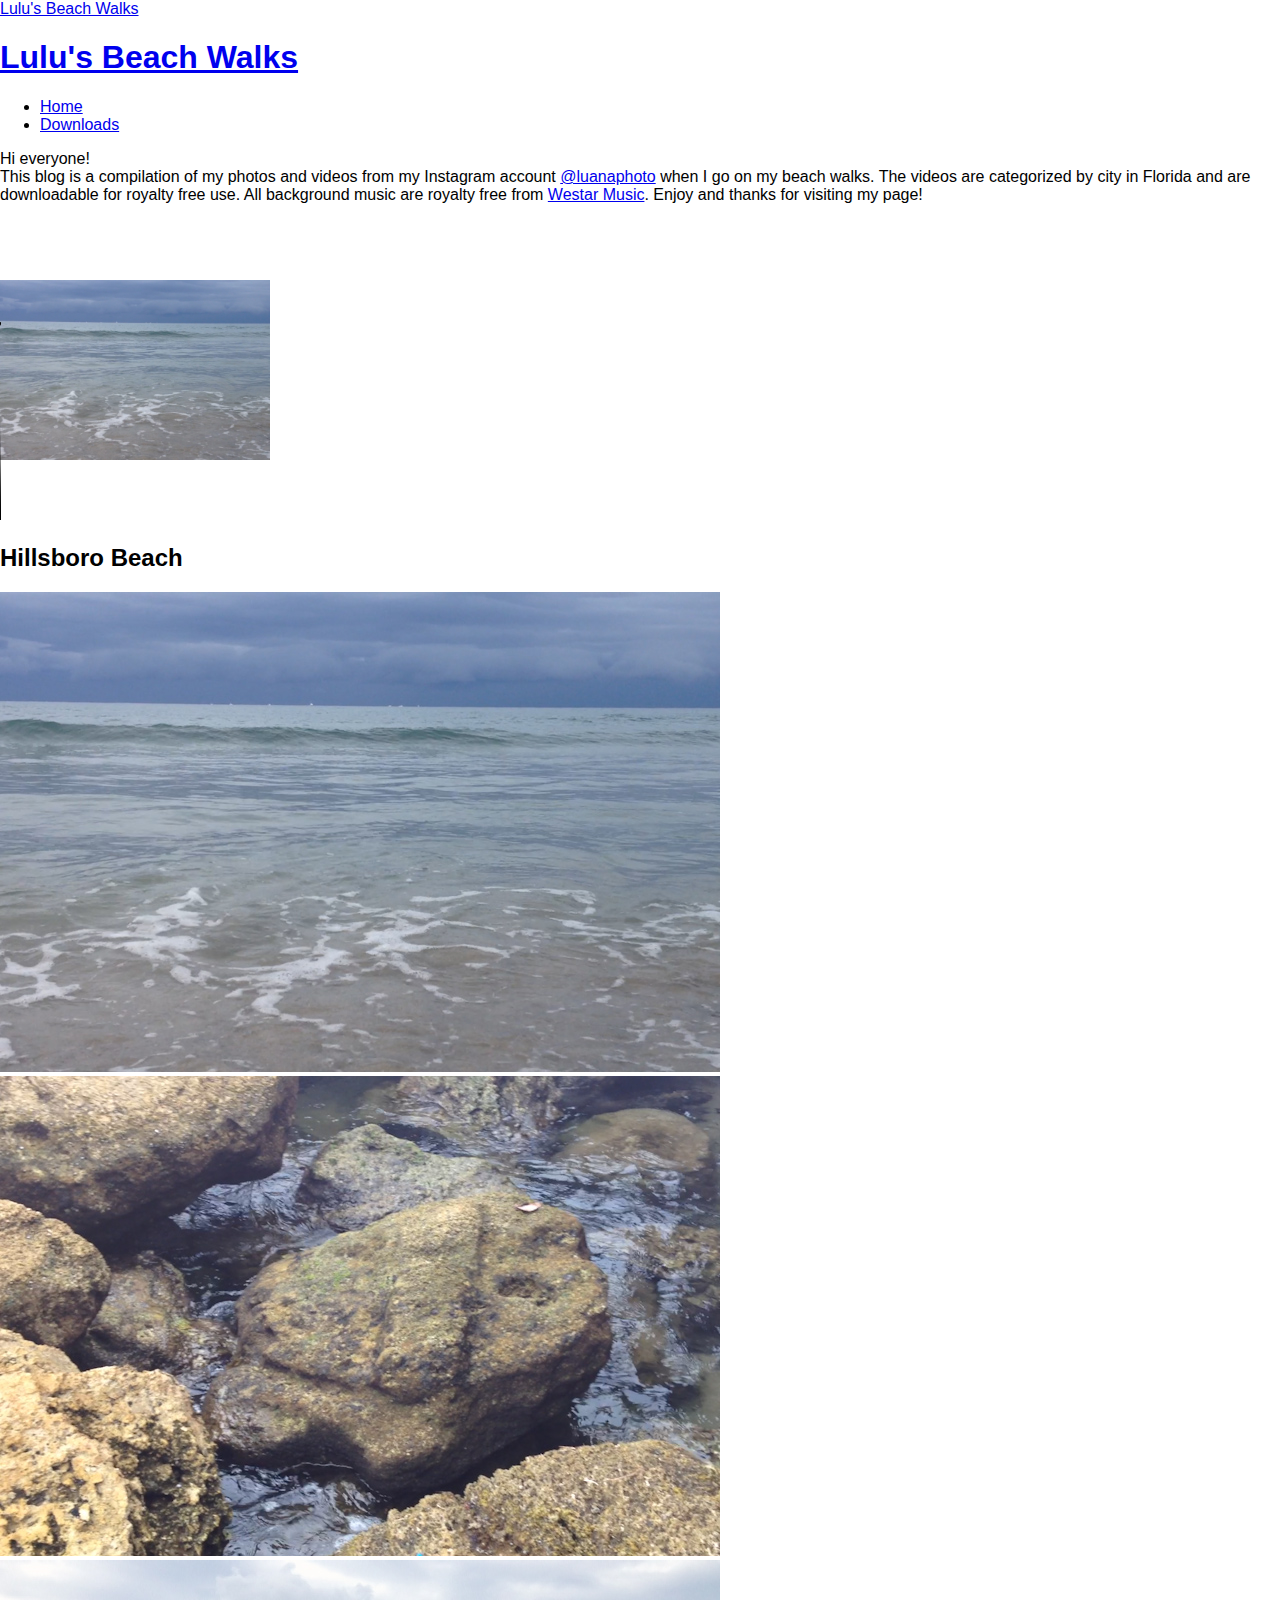
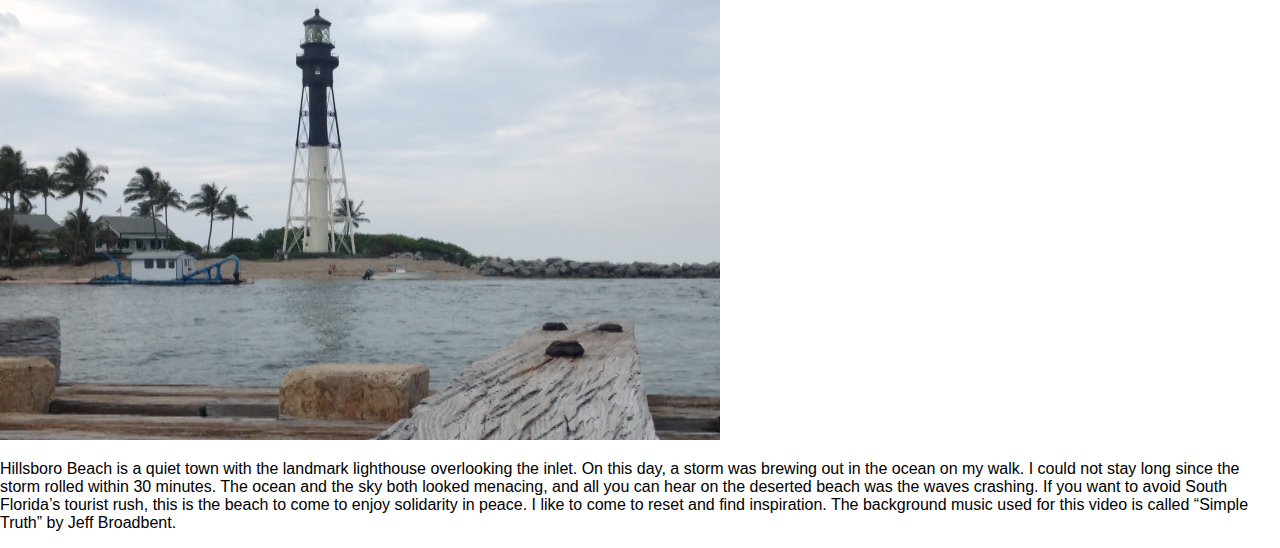
==== FinalProject/index.html @ 29805c0a "website" ====
<!doctype html>
<html>
    <head>
        <meta charset="utf-8">
        <title></title>
        <meta name="description" content="">
        <meta name="viewport" content="width=device-width, initial-scale=1">

        <link rel="stylesheet" href="css/normalize.css">
        <script src="js/vendor/modernizr-2.8.3.min.js"></script>
    </head>
    <body>
        <!--[if lt IE 8]>
            <p class="browserupgrade">You are using an <strong>outdated</strong> browser. Please <a href="http://browsehappy.com/">upgrade your browser</a> to improve your experience.</p>
        <![endif]-->

        <!-- Add your site or application content here -->
        <div id="container">
            <header>
                <a class="logo" title="National Alliance for Latino Students" href="index.html"><span>Lulu's Beach Walks</span></a>
                <div class="hero">
                    <h1><a class="logo" title="Lulu's Beach Walks" href="index.html"><span>Lulu's Beach Walks</span></a></h1>
                </div>
            </header>
        </div>
        <nav class="menu">
            <ul class="parent">
                <li>
                    <a title="Home" href="index.html">Home</a>
                </li>
                <li>
                    <a title="Downloads" href="downloads.html">Downloads</a>
                </li>
            </ul>
        </nav>
        <section class="intro">
            <article>
                <p>Hi everyone!<br>This blog is a compilation of my photos and videos from my Instagram account <a href="https://www.instagram.com/luanaphoto/">@luanaphoto</a> when I go on my beach walks. The videos are categorized by city in Florida and are downloadable for royalty free use. All background music are royalty free from <a href="http://westarmusic.sourceaudio.com/">Westar Music</a>. Enjoy and thanks for visiting my page!</p>
            </article>
        </section>
        <section class="video1">
            <div id="video1"><!-- wrapped in a div for the flash fallback -->
                <video height="300" width="270" poster="images/hillsboro1.jpg" preload controls loop>
                    <source src="videos/hillsboroBeach.webm" type="video/webm"> <!-- WebM for Chrome -->
                    <source src="videos/hillsborobeach.ogv" type="video/ogg" /> <!-- Ogg Theora for Firefox or Opera -->
                    <source src="videos/hillsboroBeach.mp4" type="video/mp4"> <!-- MPEG4 for Safari -->

                    <!-- this is the image fallback in case flash is not support either -->
                    <img src="images/hillsboro1.jpg" width="270" height="300"/>
                    <p>Your browser doesn't support any video format!<a href="downloads.html">Click here</a> to go to downloads and watch video</p>
                </video>
            </div>

            <article>
                <h2>Hillsboro Beach</h2>
                <img src="images/hillsboro1.jpg"/>
                <img src="images/hillsboro2.jpg"/>
                <img src="images/hillsboro3.jpg"/>
                <p>Hillsboro Beach is a quiet town with the landmark lighthouse overlooking the inlet. On this day, a storm was brewing out in the ocean on my walk.  I could not stay long since the storm rolled within 30 minutes. The ocean and the sky both looked menacing, and all you can hear on the deserted beach was the waves crashing. If you want to avoid South Florida’s tourist rush, this is the beach to come to enjoy solidarity in peace. I like to come to reset and find inspiration. The background music used for this video is called “Simple Truth” by Jeff Broadbent. </p>
            </article>

        </section>



        <script src="https://code.jquery.com/jquery-1.12.0.min.js"></script>
        <script>window.jQuery || document.write('<script src="js/vendor/jquery-1.12.0.min.js"><\/script>')</script>
        <script src="js/plugins.js"></script>
        <script src="js/main.js"></script>
        <script src="videos/swfobject-master/swfobject/swfobject.js"></script>

        <script>
            jQuery(document).ready(function() {
                var v = document.createElement("video"); // Check if the browser supports the video tag
                if ( !v.play ) { // If no, use Flash.
                    var params = {
                        allowfullscreen: "false",
                        allowscriptaccess: "always",
                        wmode: "transparent"
                    };

                    var flashvars = {
                        src: "videos/FlashComponents/hillsboroBeach.flv"
                    };

                    swfobject.embedSWF("videos/FlashComponents/FLVPlayer.swf", "video1", "270", "296", "9.0.0", "videos/swfobject-master/swfobject/expressInstall.swf", flashvars, params);
                }
                else {
                    // fix for firefox not looping
                    var myVideo = document.getElementById('hillsboro');

                    if (!(typeof myVideo.loop == 'boolean')) { // loop supported
                        myVideo.addEventListener('ended', function () {
                            this.currentTime = 0;
                            this.play();
                        }, false);
                    }
                }
            });
        </script>

    </body>
</html>
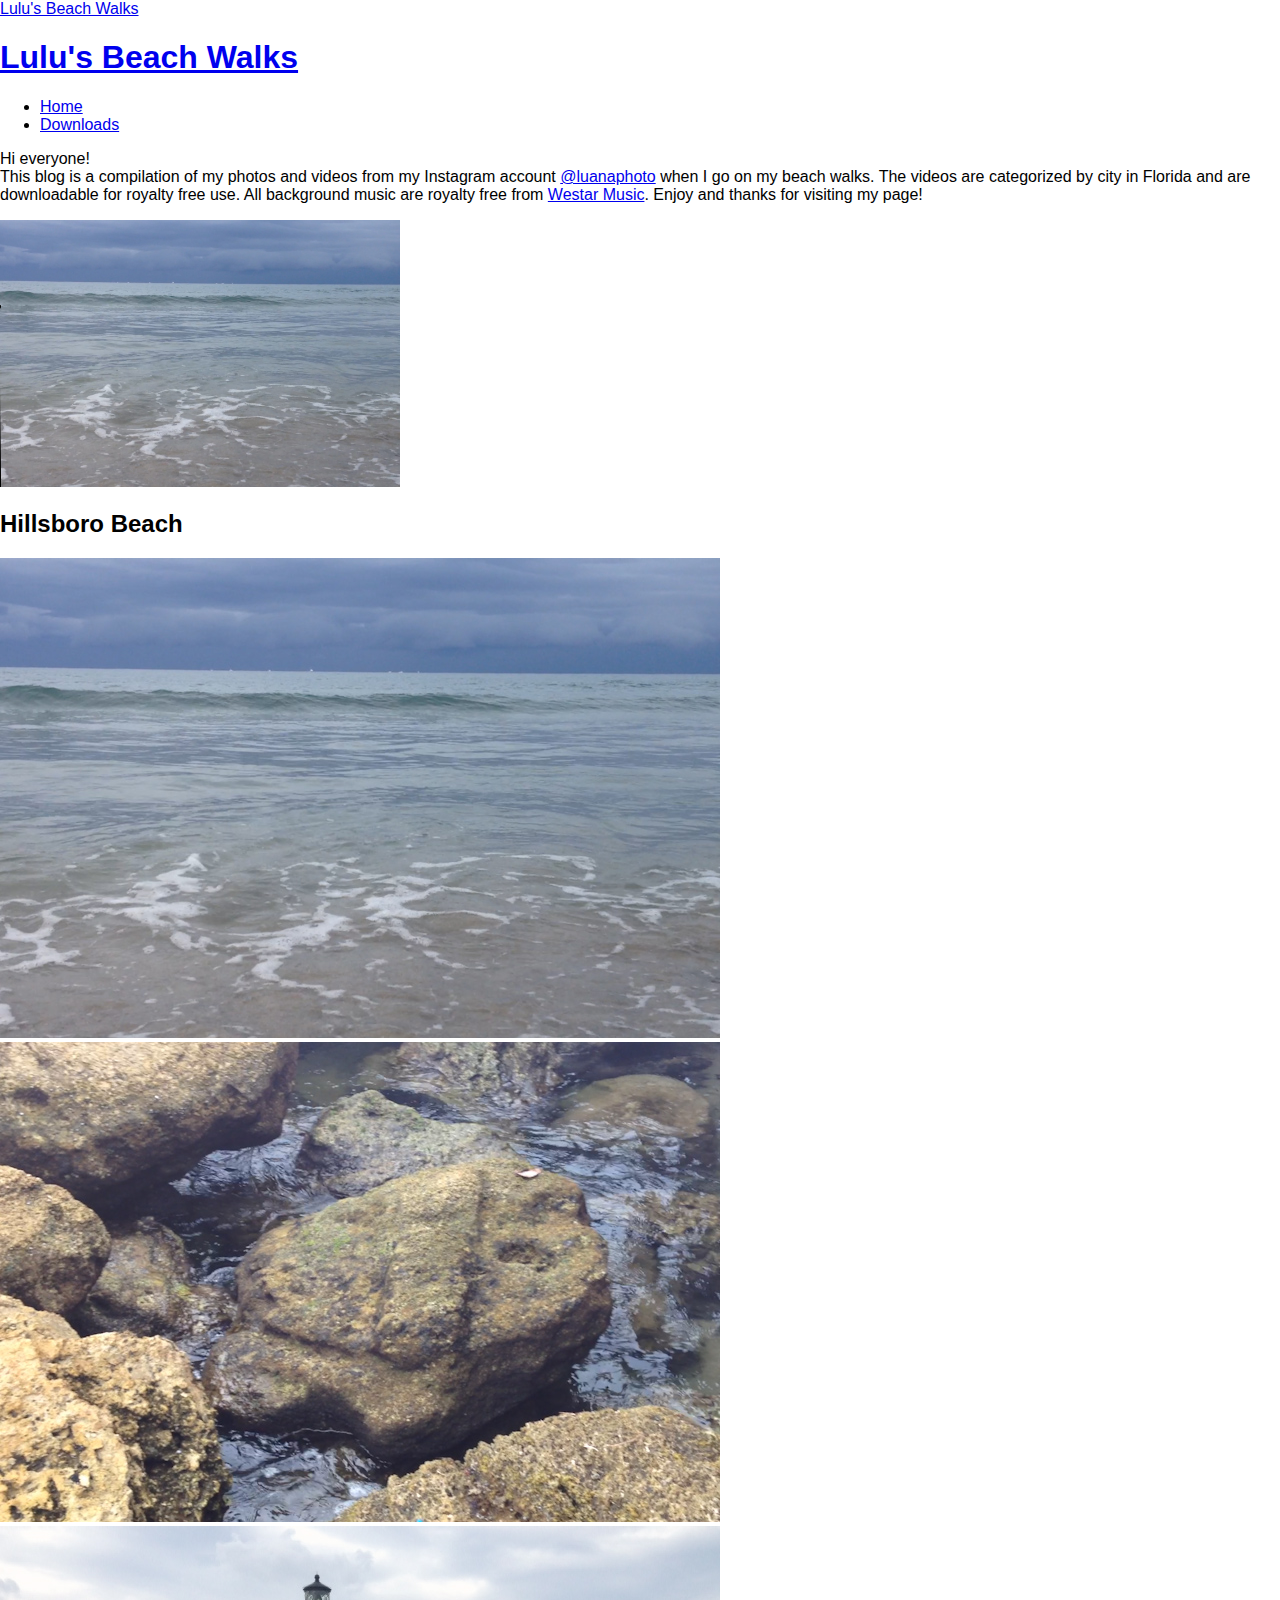
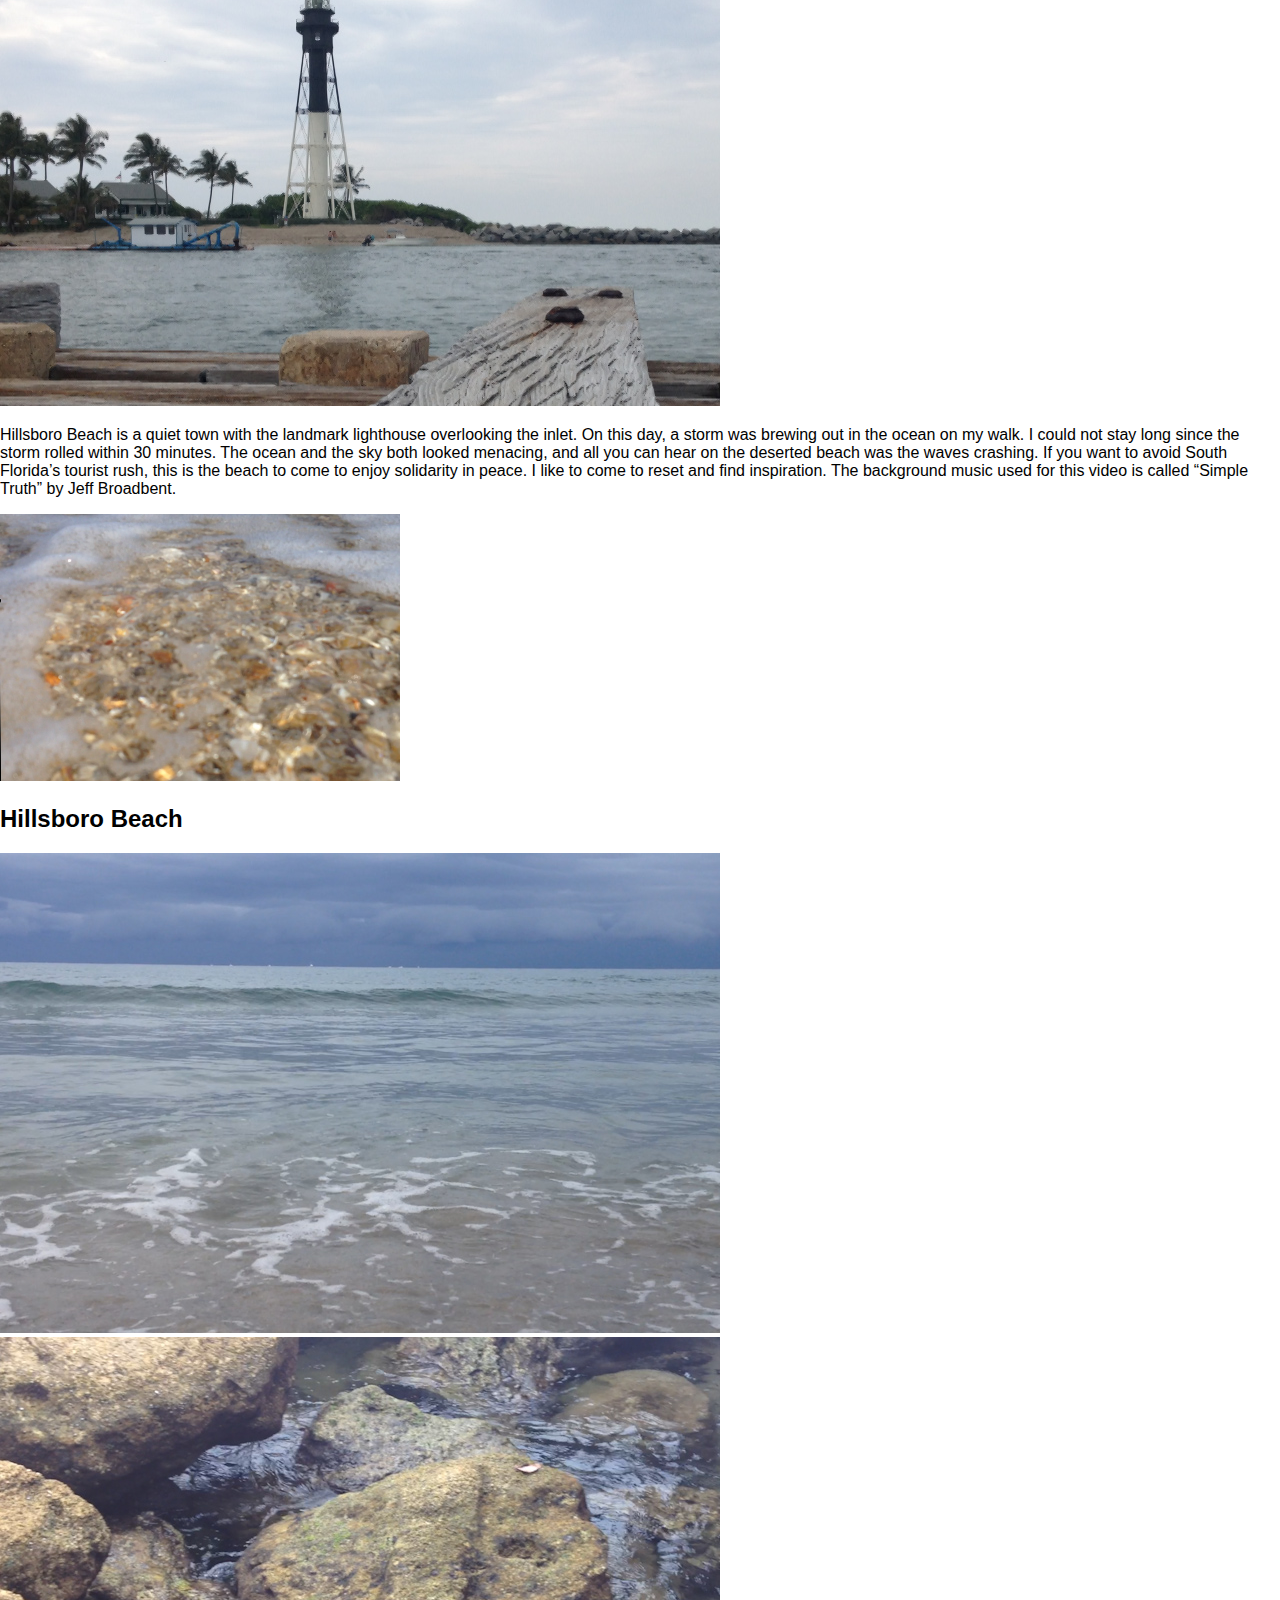
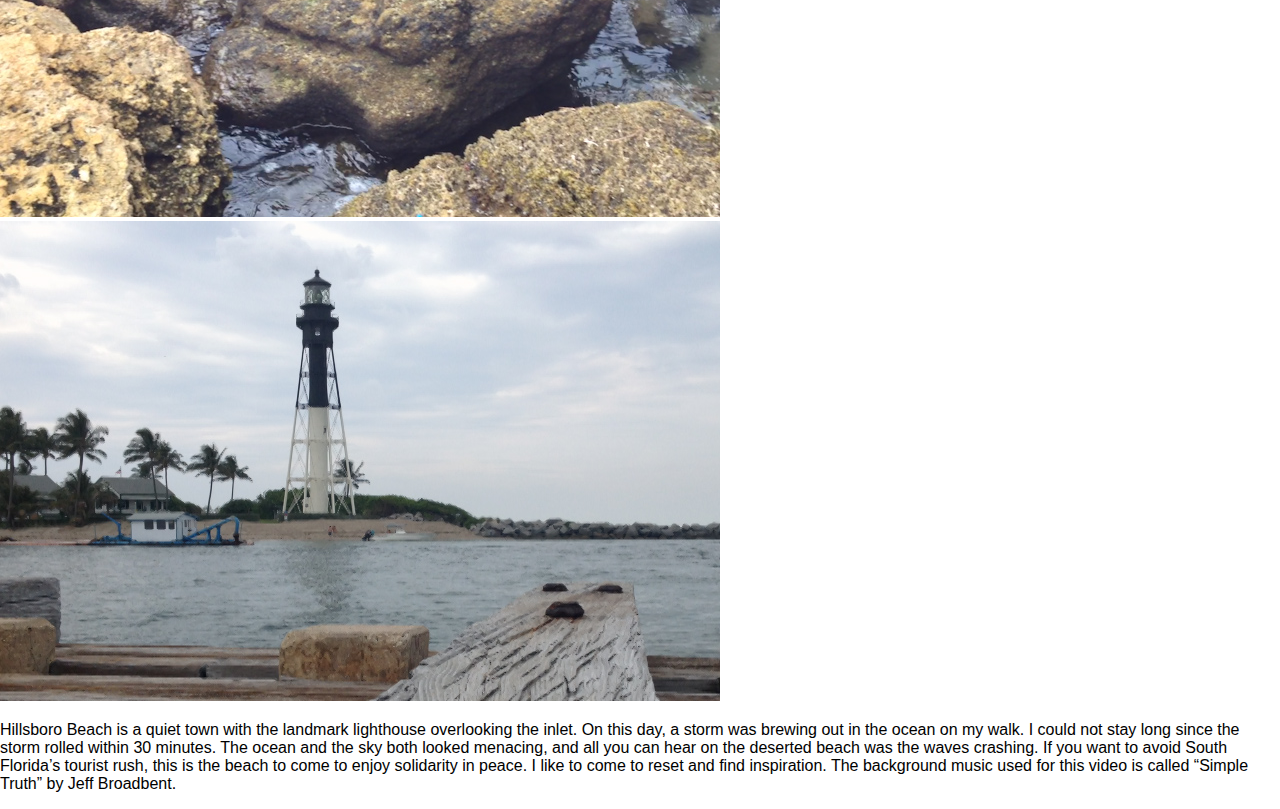
==== commit 3e37032b: "more edits" ====
--- a/FinalProject/index.html
+++ b/FinalProject/index.html
@@ -40,7 +40,32 @@
         </section>
         <section class="video1">
             <div id="video1"><!-- wrapped in a div for the flash fallback -->
-                <video height="300" width="270" poster="images/hillsboro1.jpg" preload controls loop>
+                <video height="auto" width="400" poster="images/hillsboro1.jpg" controls preload="auto" loop>
+
+                    <source src="videos/hillsboroBeach.m4v" type="video/mp4"> <!-- MPEG4 for Safari -->
+
+
+                    <source src="videos/hillsboroBeach.webm" type="video/webm"> <!-- WebM for Chrome -->
+                    <source src="videos/hillsborobeach.ogv" type="video/ogg" /> <!-- Ogg Theora for Firefox or Opera -->
+
+                    <!-- this is the image fallback in case flash is not support either -->
+                    <img src="images/hillsboro1.jpg" width="270" height="300"/>
+                    <p>Your browser doesn't support any video format!<a href="downloads.html">Click here</a> to go to downloads and watch video</p>
+                </video>
+            </div>
+
+            <article>
+                <h2>Hillsboro Beach</h2>
+                <img src="images/hillsboro1.jpg"/>
+                <img src="images/hillsboro2.jpg"/>
+                <img src="images/hillsboro3.jpg"/>
+                <p>Hillsboro Beach is a quiet town with the landmark lighthouse overlooking the inlet. On this day, a storm was brewing out in the ocean on my walk.  I could not stay long since the storm rolled within 30 minutes. The ocean and the sky both looked menacing, and all you can hear on the deserted beach was the waves crashing. If you want to avoid South Florida’s tourist rush, this is the beach to come to enjoy solidarity in peace. I like to come to reset and find inspiration. The background music used for this video is called “Simple Truth” by Jeff Broadbent. </p>
+            </article>
+
+        </section>
+        <section class="video2">
+            <div id="video2"><!-- wrapped in a div for the flash fallback -->
+                <video height="auto" width="400" poster="images/deerfield1.jpg" preload controls="true" loop>
                     <source src="videos/hillsboroBeach.webm" type="video/webm"> <!-- WebM for Chrome -->
                     <source src="videos/hillsborobeach.ogv" type="video/ogg" /> <!-- Ogg Theora for Firefox or Opera -->
                     <source src="videos/hillsboroBeach.mp4" type="video/mp4"> <!-- MPEG4 for Safari -->
@@ -85,17 +110,6 @@
 
                     swfobject.embedSWF("videos/FlashComponents/FLVPlayer.swf", "video1", "270", "296", "9.0.0", "videos/swfobject-master/swfobject/expressInstall.swf", flashvars, params);
                 }
-                else {
-                    // fix for firefox not looping
-                    var myVideo = document.getElementById('hillsboro');
-
-                    if (!(typeof myVideo.loop == 'boolean')) { // loop supported
-                        myVideo.addEventListener('ended', function () {
-                            this.currentTime = 0;
-                            this.play();
-                        }, false);
-                    }
-                }
             });
         </script>
 
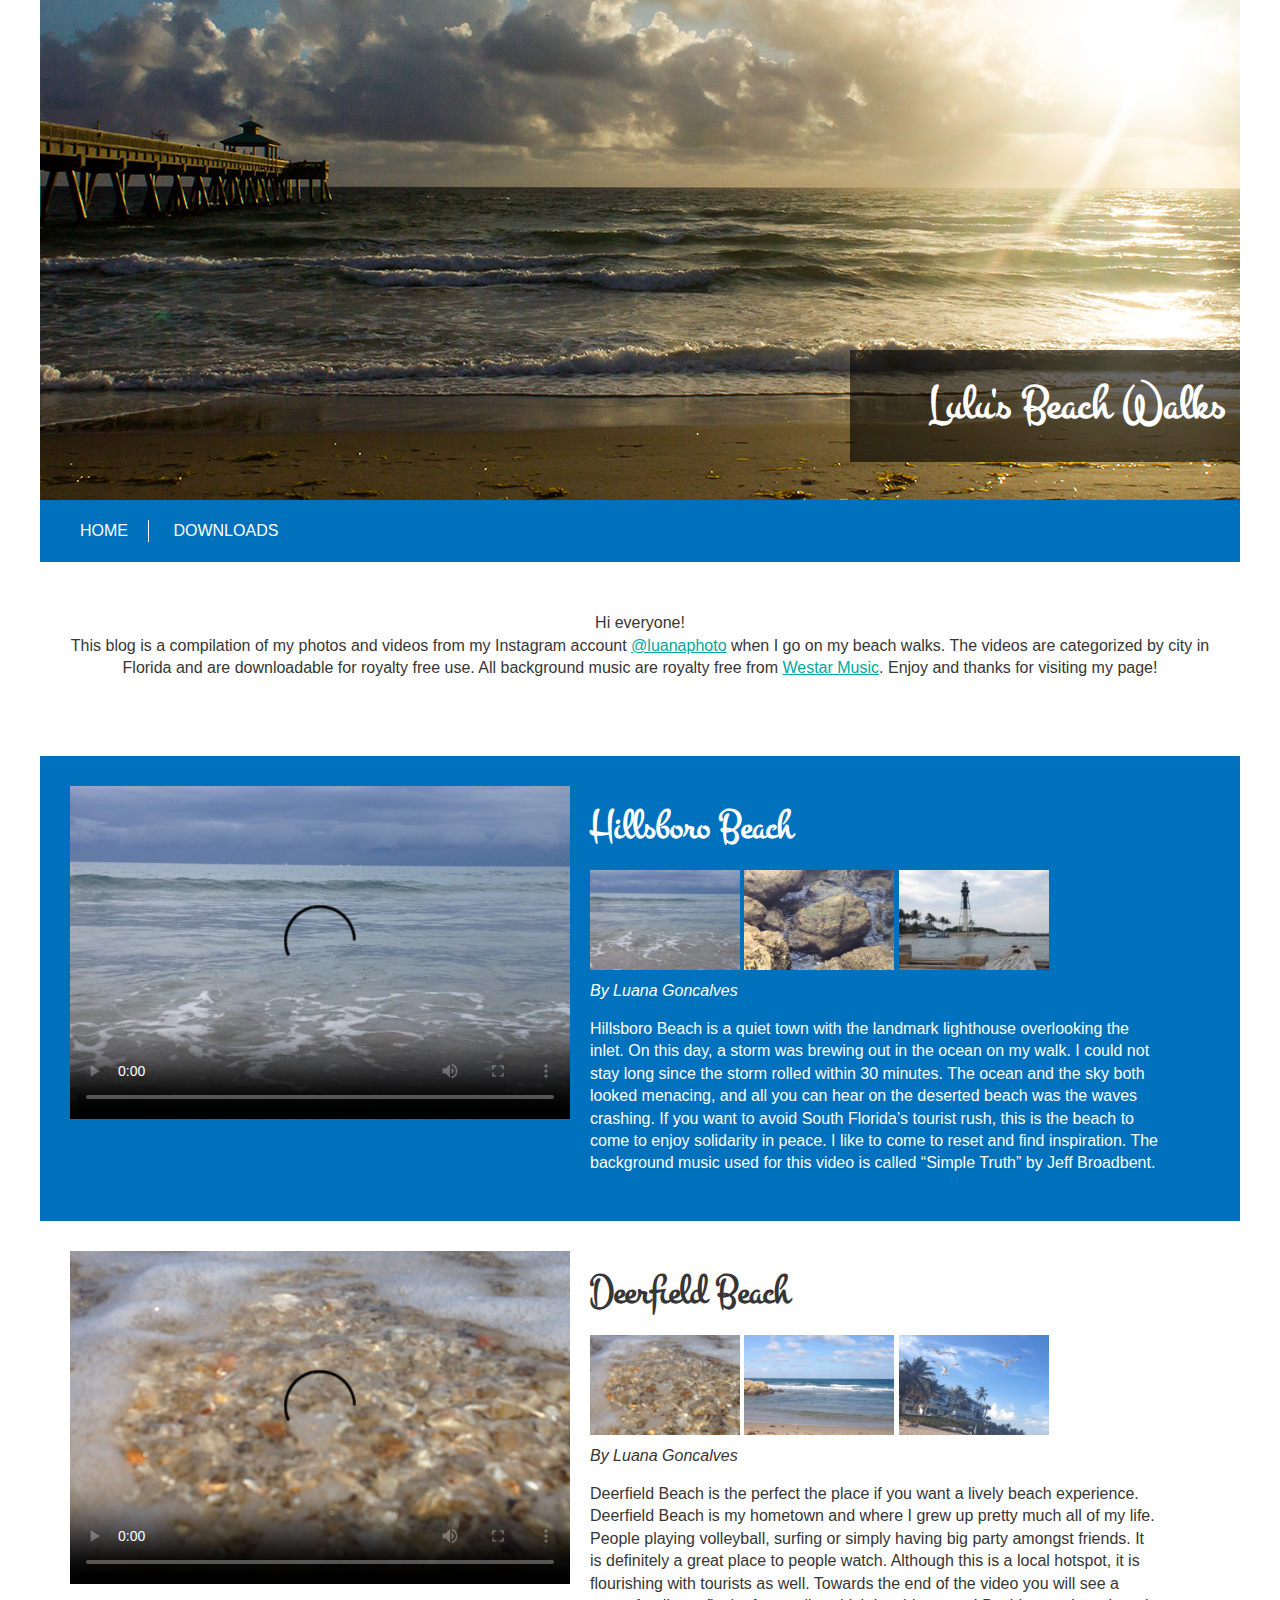
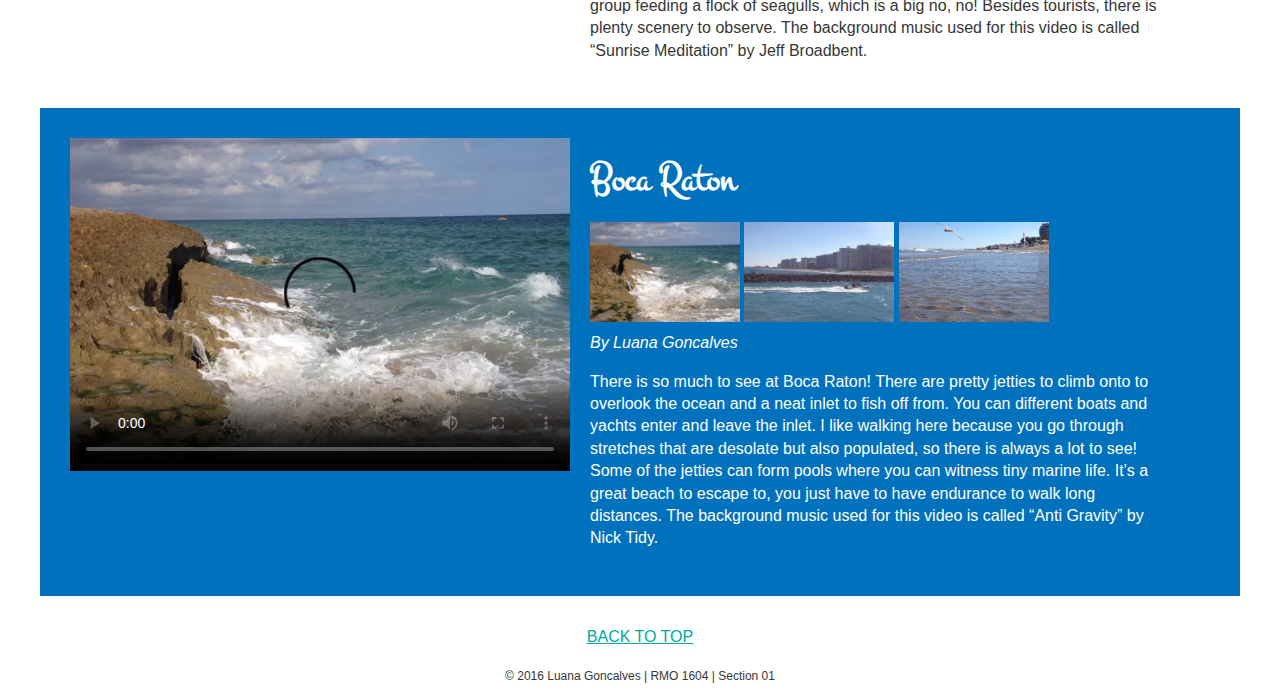
==== commit 3d50cf40: "new changes" ====
--- a/FinalProject/index.html
+++ b/FinalProject/index.html
@@ -2,10 +2,9 @@
 <html>
     <head>
         <meta charset="utf-8">
-        <title></title>
-        <meta name="description" content="">
+        <title>Lulu's Beach Walks</title>
         <meta name="viewport" content="width=device-width, initial-scale=1">
-
+        <link rel="stylesheet" href="css/main.css">
         <link rel="stylesheet" href="css/normalize.css">
         <script src="js/vendor/modernizr-2.8.3.min.js"></script>
     </head>
@@ -17,15 +16,13 @@
         <!-- Add your site or application content here -->
         <div id="container">
             <header>
-                <a class="logo" title="National Alliance for Latino Students" href="index.html"><span>Lulu's Beach Walks</span></a>
                 <div class="hero">
-                    <h1><a class="logo" title="Lulu's Beach Walks" href="index.html"><span>Lulu's Beach Walks</span></a></h1>
+                    <h1 id="top"><a class="logo" title="Lulu's Beach Walks" href="index.html"><span>Lulu's Beach Walks</span></a></h1>
                 </div>
             </header>
-        </div>
         <nav class="menu">
             <ul class="parent">
-                <li>
+                <li class="home">
                     <a title="Home" href="index.html">Home</a>
                 </li>
                 <li>
@@ -38,18 +35,17 @@
                 <p>Hi everyone!<br>This blog is a compilation of my photos and videos from my Instagram account <a href="https://www.instagram.com/luanaphoto/">@luanaphoto</a> when I go on my beach walks. The videos are categorized by city in Florida and are downloadable for royalty free use. All background music are royalty free from <a href="http://westarmusic.sourceaudio.com/">Westar Music</a>. Enjoy and thanks for visiting my page!</p>
             </article>
         </section>
+            <!-- Video 1 -->
         <section class="video1">
             <div id="video1"><!-- wrapped in a div for the flash fallback -->
-                <video height="auto" width="400" poster="images/hillsboro1.jpg" controls preload="auto" loop>
-
-                    <source src="videos/hillsboroBeach.m4v" type="video/mp4"> <!-- MPEG4 for Safari -->
-
+                <video height="auto" width="500" poster="images/hillsboro1.jpg" controls preload="auto" loop>
 
                     <source src="videos/hillsboroBeach.webm" type="video/webm"> <!-- WebM for Chrome -->
                     <source src="videos/hillsborobeach.ogv" type="video/ogg" /> <!-- Ogg Theora for Firefox or Opera -->
+                    <source src="videos/hillsboroBeach.mp4" type="video/mp4" /> <!-- MPEG4 for Safari -->
 
                     <!-- this is the image fallback in case flash is not support either -->
-                    <img src="images/hillsboro1.jpg" width="270" height="300"/>
+                    <img src="images/hillsboro1.jpg" width="500" height="auto"/>
                     <p>Your browser doesn't support any video format!<a href="downloads.html">Click here</a> to go to downloads and watch video</p>
                 </video>
             </div>
@@ -59,34 +55,64 @@
                 <img src="images/hillsboro1.jpg"/>
                 <img src="images/hillsboro2.jpg"/>
                 <img src="images/hillsboro3.jpg"/>
+                <p class="byline">By Luana Goncalves</p>
                 <p>Hillsboro Beach is a quiet town with the landmark lighthouse overlooking the inlet. On this day, a storm was brewing out in the ocean on my walk.  I could not stay long since the storm rolled within 30 minutes. The ocean and the sky both looked menacing, and all you can hear on the deserted beach was the waves crashing. If you want to avoid South Florida’s tourist rush, this is the beach to come to enjoy solidarity in peace. I like to come to reset and find inspiration. The background music used for this video is called “Simple Truth” by Jeff Broadbent. </p>
             </article>
-
         </section>
+            <!-- Video 2 -->
         <section class="video2">
             <div id="video2"><!-- wrapped in a div for the flash fallback -->
-                <video height="auto" width="400" poster="images/deerfield1.jpg" preload controls="true" loop>
-                    <source src="videos/hillsboroBeach.webm" type="video/webm"> <!-- WebM for Chrome -->
-                    <source src="videos/hillsborobeach.ogv" type="video/ogg" /> <!-- Ogg Theora for Firefox or Opera -->
-                    <source src="videos/hillsboroBeach.mp4" type="video/mp4"> <!-- MPEG4 for Safari -->
+                <video height="auto" width="500" poster="images/deerfield1.jpg" preload controls loop>
+                    <source src="videos/deerfieldBeach.webm" type="video/webm"> <!-- WebM for Chrome -->
+                    <source src="videos/deerfieldBeach.ogv" type="video/ogg" /> <!-- Ogg Theora for Firefox or Opera -->
+                    <source src="videos/deerfieldBeach.mp4" type="video/mp4"> <!-- MPEG4 for Safari -->
 
                     <!-- this is the image fallback in case flash is not support either -->
-                    <img src="images/hillsboro1.jpg" width="270" height="300"/>
+                    <img src="images/deerfield1.jpg" width="500" height="auto"/>
                     <p>Your browser doesn't support any video format!<a href="downloads.html">Click here</a> to go to downloads and watch video</p>
                 </video>
             </div>
 
             <article>
-                <h2>Hillsboro Beach</h2>
-                <img src="images/hillsboro1.jpg"/>
-                <img src="images/hillsboro2.jpg"/>
-                <img src="images/hillsboro3.jpg"/>
-                <p>Hillsboro Beach is a quiet town with the landmark lighthouse overlooking the inlet. On this day, a storm was brewing out in the ocean on my walk.  I could not stay long since the storm rolled within 30 minutes. The ocean and the sky both looked menacing, and all you can hear on the deserted beach was the waves crashing. If you want to avoid South Florida’s tourist rush, this is the beach to come to enjoy solidarity in peace. I like to come to reset and find inspiration. The background music used for this video is called “Simple Truth” by Jeff Broadbent. </p>
+                <h2>Deerfield Beach</h2>
+                <img src="images/deerfield1.jpg"/>
+                <img src="images/deerfield2.jpg"/>
+                <img src="images/deerfield3.jpg"/>
+                <p class="byline">By Luana Goncalves</p>
+                <p>Deerfield Beach is the perfect the place if you want a lively beach experience. Deerfield Beach is my hometown and where I grew up pretty much all of my life. People playing volleyball, surfing or simply having big party amongst friends. It is definitely a great place to people watch. Although this is a local hotspot, it is flourishing with tourists as well. Towards the end of the video you will see a group feeding a flock of seagulls, which is a big no, no!  Besides tourists, there is plenty scenery to observe.  The background music used for this video is called “Sunrise Meditation” by Jeff Broadbent.</p>
             </article>
+        </section>
+            <!-- Video 3 -->
+            <section class="video3">
+                <div id="video3"><!-- wrapped in a div for the flash fallback -->
+                    <video height="auto" width="500" poster="images/boca1.jpg" preload controls loop>
+                        <source src="videos/bocaRaton.webm" type="video/webm"> <!-- WebM for Chrome -->
+                        <source src="videos/bocaRaton.ogv" type="video/ogg" /> <!-- Ogg Theora for Firefox or Opera -->
+                        <source src="videos/bocaRaton.mp4" type="video/mp4"> <!-- MPEG4 for Safari -->
 
-        </section>
+                        <!-- this is the image fallback in case flash is not support either -->
+                        <img src="images/boca1.jpg" width="500" height="auto"/>
+                        <p>Your browser doesn't support any video format!<a href="downloads.html">Click here</a> to go to downloads and watch video</p>
+                    </video>
+                </div>
+
+                <article>
+                    <h2>Boca Raton</h2>
+                    <img src="images/boca1.jpg"/>
+                    <img src="images/boca2.jpg"/>
+                    <img src="images/boca3.jpg"/>
+                    <p class="byline">By Luana Goncalves</p>
+                    <p>There is so much to see at Boca Raton! There are pretty jetties to climb onto to overlook the ocean and a neat inlet to fish off from. You can different boats and yachts enter and leave the inlet. I like walking here because you go through stretches that are desolate but also populated, so there is always a lot to see! Some of the jetties can form pools where you can witness tiny marine life.  It’s a great beach to escape to, you just have to have endurance to walk long distances. The background music used for this video is called “Anti Gravity” by Nick Tidy. </p>
+                </article>
+            </section>
+            <div class="backtotop">
+                <a  href="#top">Back to top</a>
+            </div>
+
+            <footer> <p>&copy; 2016 Luana Goncalves | RMO 1604 | Section 01</p></footer>
 
 
+        </div>
 
         <script src="https://code.jquery.com/jquery-1.12.0.min.js"></script>
         <script>window.jQuery || document.write('<script src="js/vendor/jquery-1.12.0.min.js"><\/script>')</script>
--- a/FinalProject/css/main.css
+++ b/FinalProject/css/main.css
@@ -0,0 +1,496 @@
+/*! HTML5 Boilerplate v5.3.0 | MIT License | https://html5boilerplate.com/ */
+
+/*
+ * What follows is the result of much research on cross-browser styling.
+ * Credit left inline and big thanks to Nicolas Gallagher, Jonathan Neal,
+ * Kroc Camen, and the H5BP dev community and team.
+ */
+
+/* ==========================================================================
+   Base styles: opinionated defaults
+   ========================================================================== */
+
+html {
+    color: #222;
+    font-size: 1em;
+    line-height: 1.4;
+}
+
+/*
+ * Remove text-shadow in selection highlight:
+ * https://twitter.com/miketaylr/status/12228805301
+ *
+ * These selection rule sets have to be separate.
+ * Customize the background color to match your design.
+ */
+
+::-moz-selection {
+    background: #b3d4fc;
+    text-shadow: none;
+}
+
+::selection {
+    background: #b3d4fc;
+    text-shadow: none;
+}
+
+/*
+ * A better looking default horizontal rule
+ */
+
+hr {
+    display: block;
+    height: 1px;
+    border: 0;
+    border-top: 1px solid #ccc;
+    margin: 1em 0;
+    padding: 0;
+}
+
+/*
+ * Remove the gap between audio, canvas, iframes,
+ * images, videos and the bottom of their containers:
+ * https://github.com/h5bp/html5-boilerplate/issues/440
+ */
+
+audio,
+canvas,
+iframe,
+img,
+svg,
+video {
+    vertical-align: middle;
+}
+
+/*
+ * Remove default fieldset styles.
+ */
+
+fieldset {
+    border: 0;
+    margin: 0;
+    padding: 0;
+}
+
+/*
+ * Allow only vertical resizing of textareas.
+ */
+
+textarea {
+    resize: vertical;
+}
+
+/* ==========================================================================
+   Browser Upgrade Prompt
+   ========================================================================== */
+
+.browserupgrade {
+    margin: 0.2em 0;
+    background: #ccc;
+    color: #000;
+    padding: 0.2em 0;
+}
+
+/* ==========================================================================
+   Author's custom styles
+   ========================================================================== */
+@font-face {
+    font-family: 'montezregular';
+    src: url('../fonts/Montez-Regular-webfont.eot');
+    src: url('../fonts/Montez-Regular-webfont.eot?#iefix') format('embedded-opentype'),
+    url('../fonts/Montez-Regular-webfont.woff') format('woff'),
+    url('../fonts/Montez-Regular-webfont.ttf') format('truetype'),
+    url('../fonts/Montez-Regular-webfont.svg#montezregular') format('svg');
+    font-weight: normal;
+    font-style: normal;
+
+}
+
+body {
+    font-family: 'Helvetica Neue', sans-serif;
+    font-size: 16px;
+    font-weight: 300;
+    color: #363636;
+    margin:0;
+    padding: 0;
+}
+
+#container {
+    max-width: 1200px;
+    margin: 0 auto;
+    position: relative;
+}
+
+h1 {
+    margin: 0 0 1em 0;
+    font-size: 2.8em;
+    font-weight: 700;
+}
+
+h2 {
+    margin: 0 0 .5em 0;
+    font-size: 1.6em;
+    font-weight: 700;
+    line-height: 1.1em;
+}
+
+h3 {
+    margin: 0 0 .5em 0;
+    font-size: 1.3em;
+    font-weight: 700;
+}
+
+h4 {
+    margin: 0 0 1.5em 0;
+    font-size: 1em;
+    font-weight: 700;
+}
+
+p {
+    margin: 0 0 1em 0;
+}
+
+a {
+    color: #00A99D;
+}
+
+
+header {
+    height: 500px;
+    background: #062940 url(../images/sunrise1200.jpg) no-repeat center;
+    position: relative;
+}
+
+header div.hero {
+    position: absolute;
+    width: 30%;
+    top: 350px;
+    left: 67.5%;
+    padding: 0 15px 0 15px;
+    background-color: rgba(0,0,0,.60);
+}
+
+header div.hero h1 {
+    font-family: montezregular;
+    line-height: 1em;
+    color: cornsilk;
+    font-size:3em;
+    text-align: right;
+}
+
+header div.hero h1 a {
+    text-decoration: none;
+    color: #fff;
+}
+
+
+
+nav {
+    background-color: #0071BC;
+}
+
+nav ul {
+    list-style: none;
+    margin: 0;
+    padding:20px;
+}
+
+nav li {
+    display: inline-block;
+}
+
+nav li.home {
+    border-right: solid 1px #fff;
+}
+
+nav ul li a{
+    text-transform: uppercase;
+    font-weight: 500;
+    color: #fff;
+    padding: 10px 20px;
+    text-decoration: none;
+    width: 125px;
+    position: relative;
+}
+
+section {
+    padding: 30px;
+}
+
+section::after {
+    content:'';
+    display: block;
+    clear: both;
+}
+
+section.intro {
+    margin-top: 20px;
+    margin-bottom: 30px;
+}
+
+section.intro article {
+    text-align: center;
+}
+
+section.video1 {
+    background-color: #0071BC;
+    padding-top: 30px;
+    padding-bottom: 30px;
+    color: #fff;
+}
+
+#video1 {
+    float:left;
+}
+section.video1 article {
+    width: 50%;
+    padding: 20px 20px 0px 20px ;
+    float:left;
+    min-height: 250px;
+}
+
+section.video2 {
+    padding-top: 30px;
+    padding-bottom: 30px;
+    color: #363636;
+}
+
+#video2 {
+    float:left;
+}
+
+section.video2 article {
+    width: 50%;
+    padding: 20px 20px 0px 20px ;
+    float:left;
+    min-height: 250px;
+}
+
+section.video3 {
+    background-color: #0071BC;
+    padding-top: 30px;
+    padding-bottom: 30px;
+    color: #fff;
+}
+
+#video3 {
+    float:left;
+}
+section.video3 article {
+    width: 50%;
+    padding: 20px 20px 0px 20px ;
+    float:left;
+    min-height: 250px;
+}
+
+section.video2 {
+    padding-top: 30px;
+    padding-bottom: 30px;
+    color: #363636;
+}
+
+section.video1 article h2, section.video2 article h2, section.video3 article h2 {
+    font-family: montezregular, sans-serif;
+    font-size: 2.5em;
+}
+
+p.byline{
+    margin-top:10px;
+    font-style: italic;
+}
+
+section img {
+    width: 150px;
+    height: auto;
+}
+
+.backtotop {
+   padding-top: 30px;
+    font-weight: 500;
+    text-align: center;
+    text-transform: uppercase;
+}
+
+footer {
+    text-align: center;
+    margin-top: 20px;
+    font-size: .75em;
+}
+
+
+
+
+
+
+
+
+
+/* ==========================================================================
+   Helper classes
+   ========================================================================== */
+
+/*
+ * Hide visually and from screen readers
+ */
+
+.hidden {
+    display: none !important;
+}
+
+/*
+ * Hide only visually, but have it available for screen readers:
+ * http://snook.ca/archives/html_and_css/hiding-content-for-accessibility
+ */
+
+.visuallyhidden {
+    border: 0;
+    clip: rect(0 0 0 0);
+    height: 1px;
+    margin: -1px;
+    overflow: hidden;
+    padding: 0;
+    position: absolute;
+    width: 1px;
+}
+
+/*
+ * Extends the .visuallyhidden class to allow the element
+ * to be focusable when navigated to via the keyboard:
+ * https://www.drupal.org/node/897638
+ */
+
+.visuallyhidden.focusable:active,
+.visuallyhidden.focusable:focus {
+    clip: auto;
+    height: auto;
+    margin: 0;
+    overflow: visible;
+    position: static;
+    width: auto;
+}
+
+/*
+ * Hide visually and from screen readers, but maintain layout
+ */
+
+.invisible {
+    visibility: hidden;
+}
+
+/*
+ * Clearfix: contain floats
+ *
+ * For modern browsers
+ * 1. The space content is one way to avoid an Opera bug when the
+ *    `contenteditable` attribute is included anywhere else in the document.
+ *    Otherwise it causes space to appear at the top and bottom of elements
+ *    that receive the `clearfix` class.
+ * 2. The use of `table` rather than `block` is only necessary if using
+ *    `:before` to contain the top-margins of child elements.
+ */
+
+.clearfix:before,
+.clearfix:after {
+    content: " "; /* 1 */
+    display: table; /* 2 */
+}
+
+.clearfix:after {
+    clear: both;
+}
+
+/* ==========================================================================
+   EXAMPLE Media Queries for Responsive Design.
+   These examples override the primary ('mobile first') styles.
+   Modify as content requires.
+   ========================================================================== */
+
+@media only screen and (min-width: 35em) {
+    /* Style adjustments for viewports that meet the condition */
+}
+
+@media print,
+       (-webkit-min-device-pixel-ratio: 1.25),
+       (min-resolution: 1.25dppx),
+       (min-resolution: 120dpi) {
+    /* Style adjustments for high resolution devices */
+}
+
+/* ==========================================================================
+   Print styles.
+   Inlined to avoid the additional HTTP request:
+   http://www.phpied.com/delay-loading-your-print-css/
+   ========================================================================== */
+
+@media print {
+    *,
+    *:before,
+    *:after,
+    *:first-letter,
+    *:first-line {
+        background: transparent !important;
+        color: #000 !important; /* Black prints faster:
+                                   http://www.sanbeiji.com/archives/953 */
+        box-shadow: none !important;
+        text-shadow: none !important;
+    }
+
+    a,
+    a:visited {
+        text-decoration: underline;
+    }
+
+    a[href]:after {
+        content: " (" attr(href) ")";
+    }
+
+    abbr[title]:after {
+        content: " (" attr(title) ")";
+    }
+
+    /*
+     * Don't show links that are fragment identifiers,
+     * or use the `javascript:` pseudo protocol
+     */
+
+    a[href^="#"]:after,
+    a[href^="javascript:"]:after {
+        content: "";
+    }
+
+    pre,
+    blockquote {
+        border: 1px solid #999;
+        page-break-inside: avoid;
+    }
+
+    /*
+     * Printing Tables:
+     * http://css-discuss.incutio.com/wiki/Printing_Tables
+     */
+
+    thead {
+        display: table-header-group;
+    }
+
+    tr,
+    img {
+        page-break-inside: avoid;
+    }
+
+    img {
+        max-width: 100% !important;
+    }
+
+    p,
+    h2,
+    h3 {
+        orphans: 3;
+        widows: 3;
+    }
+
+    h2,
+    h3 {
+        page-break-after: avoid;
+    }
+}
